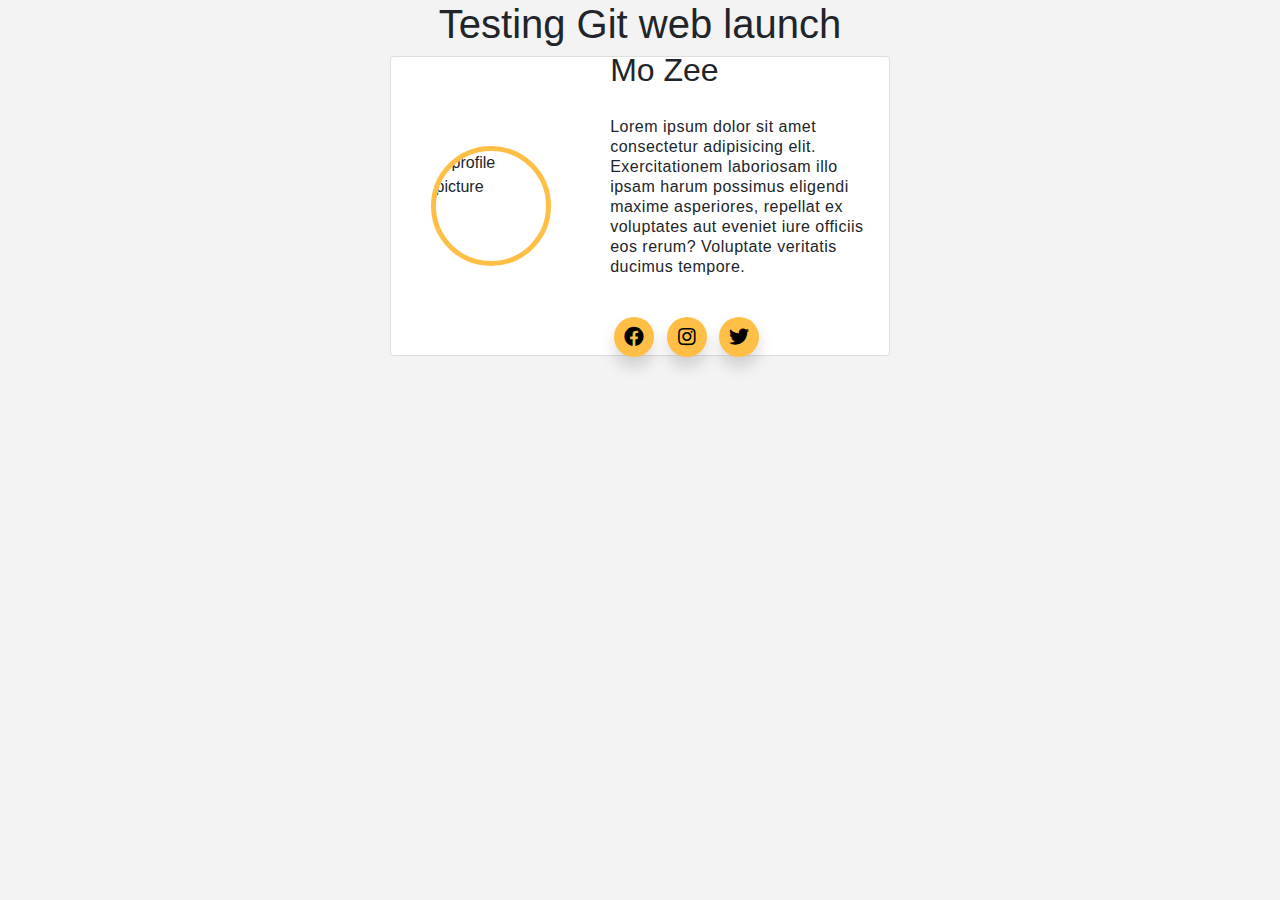
==== index.html @ 41446a6e "#style" ====
<!DOCTYPE html>
<html lang="en">

<head>
    <meta charset="UTF-8">
    <meta name="viewport" content="width=device-width, initial-scale=1">
    <!--    Window tab icon -->
    <!--     <link rel="shortcut icon" type="image/png" href="{% static 'logo/10.png'%}"/> -->

    <!-- Bootstrap CSS -->
    <link href="https://cdn.jsdelivr.net/npm/bootstrap@5.0.2/dist/css/bootstrap.min.css" rel="stylesheet"
        integrity="sha384-EVSTQN3/azprG1Anm3QDgpJLIm9Nao0Yz1ztcQTwFspd3yD65VohhpuuCOmLASjC" crossorigin="anonymous">
    <link rel="stylesheet" href="https://stackpath.bootstrapcdn.com/bootstrap/4.4.1/css/bootstrap.min.css">
    <link rel="stylesheet" href="https://cdnjs.cloudflare.com/ajax/libs/font-awesome/4.7.0/css/font-awesome.min.css">
    <link rel="stylesheet" href="https://cdnjs.cloudflare.com/ajax/libs/font-awesome/5.15.4/css/all.min.css">
    <link rel="stylesheet" href="./style.css" src="./style.css">
</head>

<body>

    <h1> Testing Git web launch</h1>

    <div class="card">
        <div class="image">
            <img src=".profile.jpg" alt="profile picture" class="profile"></img>
        </div>
        <div class="details">
            <h2>Mo Zee</h2>
            <p class='text'> Lorem ipsum dolor sit amet consectetur adipisicing elit. Exercitationem laboriosam illo
                ipsam harum possimus eligendi maxime asperiores, repellat ex voluptates aut eveniet iure officiis eos
                rerum? Voluptate veritatis ducimus tempore.</p>
            <div class='socialicons'>
                <a href="#" class="social"> <i class="fab fa-facebook"></i></a>
                <a href="#" class="social"> <i class="fab fa-instagram"></i></a>
                <a href="#" class="social"> <i class="fab fa-twitter"></i></a>
            </div>
        </div>
    </div>

</body>

</html>
---- style.css ----
*{
    margin: 0;
    padding: 0;
    box-sizing: border-box;
}

body{
    background: rgb(243, 243, 243);
    display: flex;
    align-items: center;
    justify-content: center;
    flex-direction: column;
    height: 100%;
    font-family: sans-serif;
}

.card{
    width: 500px;
    height: 300px;
    background: #fff;
    display: flex;
    flex-direction: row;
}

.image{
    display: flex;
    align-items: center;
    justify-content: center;
    width: 200px;
    background-size: #202729;
}

.profile{
    width: 120px;
    height: 120px;
    border-radius: 50%;
    border: 5px solid rgb(255, 191, 71)
}

.details {
    width: 300px;
    padding: 20px;
    display: flex;
    justify-content: center;
    flex-direction: column;
}

.text {
    margin-top: 20px;
    letter-spacing: 0.5px;
    line-height: 20px;
}

.socialicons {
    margin-top: 20px;
}

.social {
    margin: 4px;
    display: inline-block;
    text-align: center;
    width: 40px;
    height: 40px;
    border-radius: 50%;
    background: rgb(255, 191, 71);
    font-size: 20px;
    line-height: 40px;
    color: #000;
    box-shadow: 0 10px 15px rgba(0, 0, 0, 0.15);
}
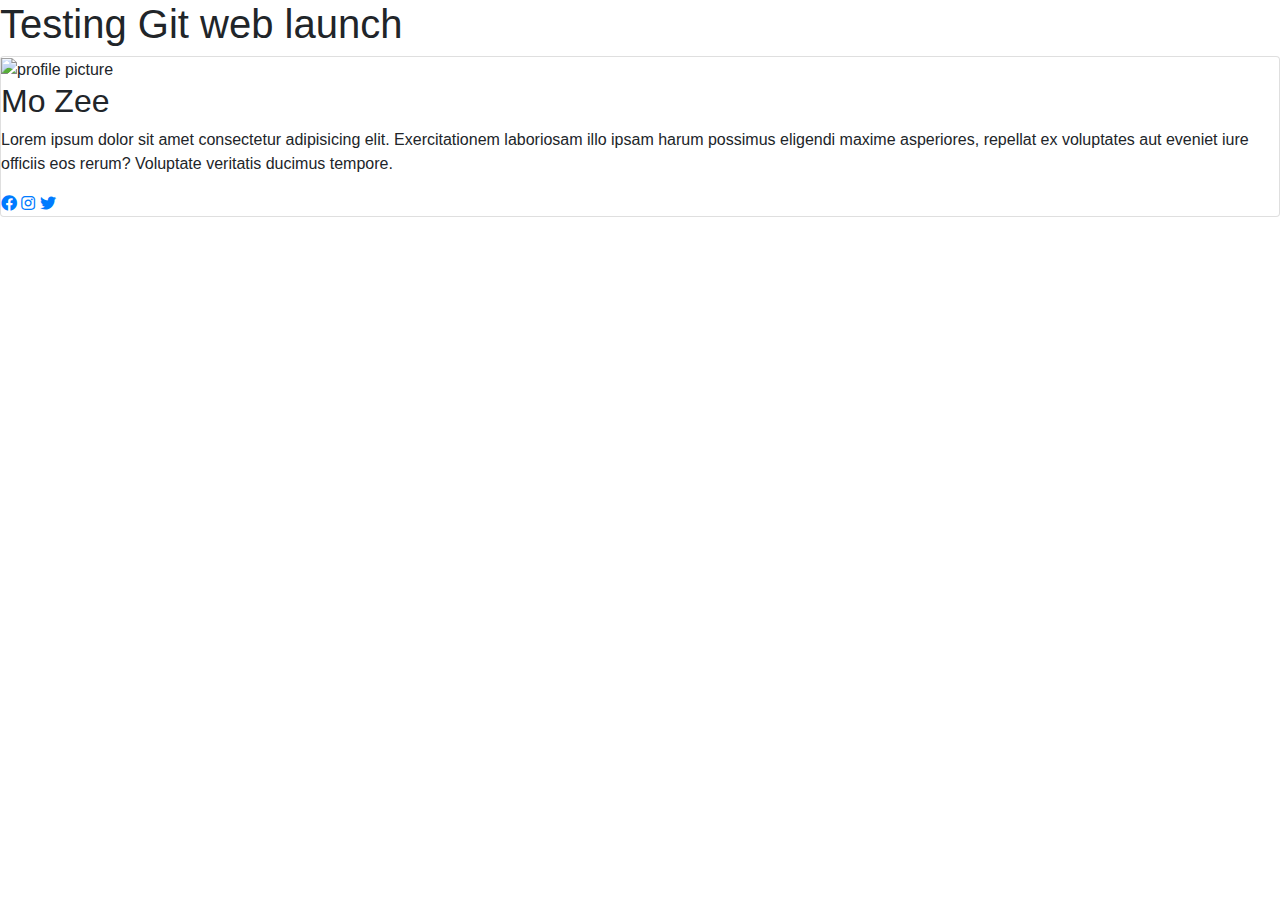
==== commit 3088c281: "#style" ====
--- a/index.html
+++ b/index.html
@@ -13,7 +13,7 @@
     <link rel="stylesheet" href="https://stackpath.bootstrapcdn.com/bootstrap/4.4.1/css/bootstrap.min.css">
     <link rel="stylesheet" href="https://cdnjs.cloudflare.com/ajax/libs/font-awesome/4.7.0/css/font-awesome.min.css">
     <link rel="stylesheet" href="https://cdnjs.cloudflare.com/ajax/libs/font-awesome/5.15.4/css/all.min.css">
-    <link rel="stylesheet" href="./style.css" src="./style.css">
+    <link rel="stylesheet" href=".style.css" src=".style.css">
 </head>
 
 <body>
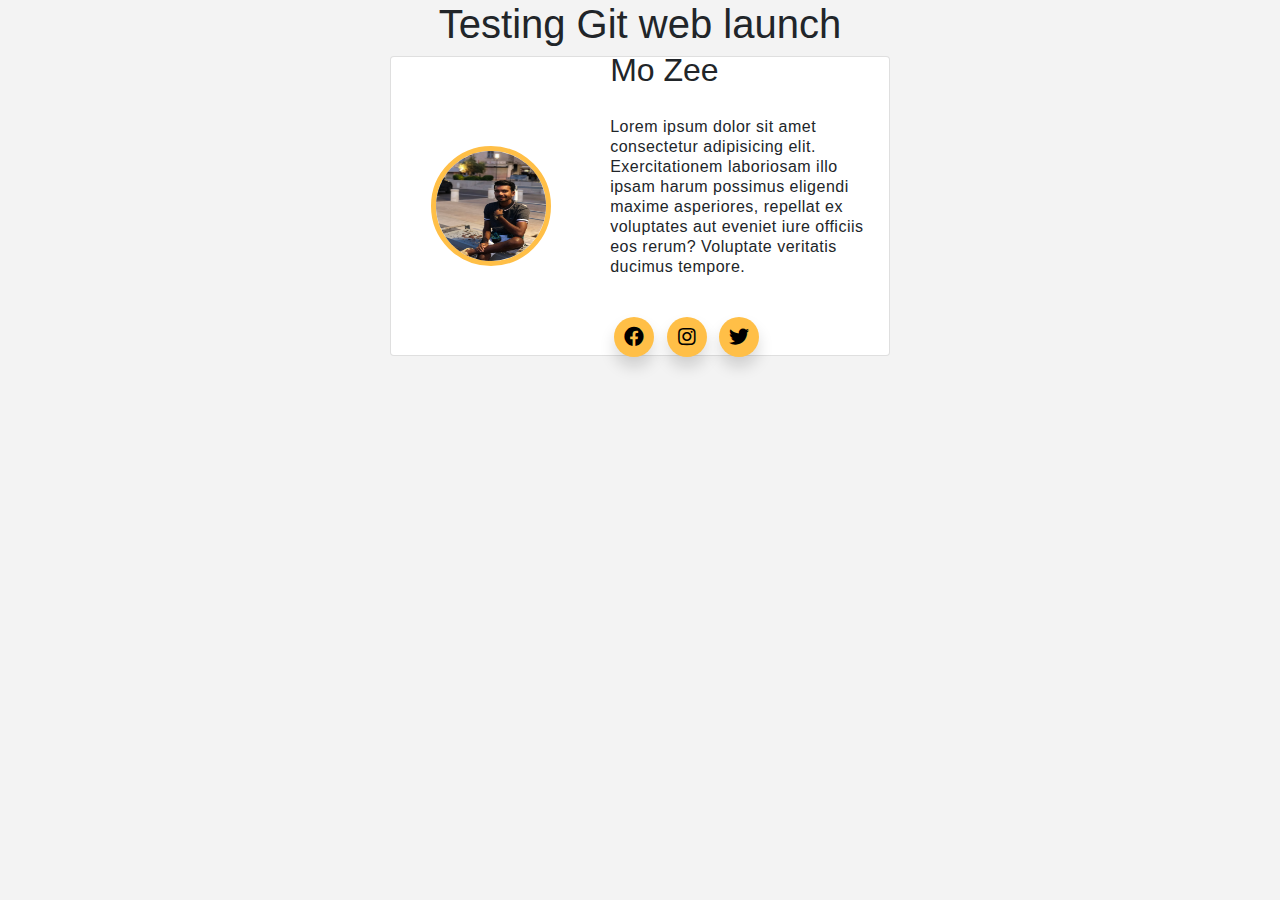
==== commit 006d43d4: "#style" ====
--- a/index.html
+++ b/index.html
@@ -13,7 +13,7 @@
     <link rel="stylesheet" href="https://stackpath.bootstrapcdn.com/bootstrap/4.4.1/css/bootstrap.min.css">
     <link rel="stylesheet" href="https://cdnjs.cloudflare.com/ajax/libs/font-awesome/4.7.0/css/font-awesome.min.css">
     <link rel="stylesheet" href="https://cdnjs.cloudflare.com/ajax/libs/font-awesome/5.15.4/css/all.min.css">
-    <link rel="stylesheet" href=".style.css" src=".style.css">
+    <link rel="stylesheet" href="./style.css" src="./style.css">
 </head>
 
 <body>
@@ -22,7 +22,7 @@
 
     <div class="card">
         <div class="image">
-            <img src=".profile.jpg" alt="profile picture" class="profile"></img>
+            <img src="./profile.jpg" alt="profile picture" class="profile"></img>
         </div>
         <div class="details">
             <h2>Mo Zee</h2>
--- a/style.css
+++ b/style.css
@@ -0,0 +1,70 @@
+*{
+    margin: 0;
+    padding: 0;
+    box-sizing: border-box;
+}
+
+body{
+    background: rgb(243, 243, 243);
+    display: flex;
+    align-items: center;
+    justify-content: center;
+    flex-direction: column;
+    height: 100%;
+    font-family: sans-serif;
+}
+
+.card{
+    width: 500px;
+    height: 300px;
+    background: #fff;
+    display: flex;
+    flex-direction: row;
+}
+
+.image{
+    display: flex;
+    align-items: center;
+    justify-content: center;
+    width: 200px;
+    background-size: #202729;
+}
+
+.profile{
+    width: 120px;
+    height: 120px;
+    border-radius: 50%;
+    border: 5px solid rgb(255, 191, 71)
+}
+
+.details {
+    width: 300px;
+    padding: 20px;
+    display: flex;
+    justify-content: center;
+    flex-direction: column;
+}
+
+.text {
+    margin-top: 20px;
+    letter-spacing: 0.5px;
+    line-height: 20px;
+}
+
+.socialicons {
+    margin-top: 20px;
+}
+
+.social {
+    margin: 4px;
+    display: inline-block;
+    text-align: center;
+    width: 40px;
+    height: 40px;
+    border-radius: 50%;
+    background: rgb(255, 191, 71);
+    font-size: 20px;
+    line-height: 40px;
+    color: #000;
+    box-shadow: 0 10px 15px rgba(0, 0, 0, 0.15);
+}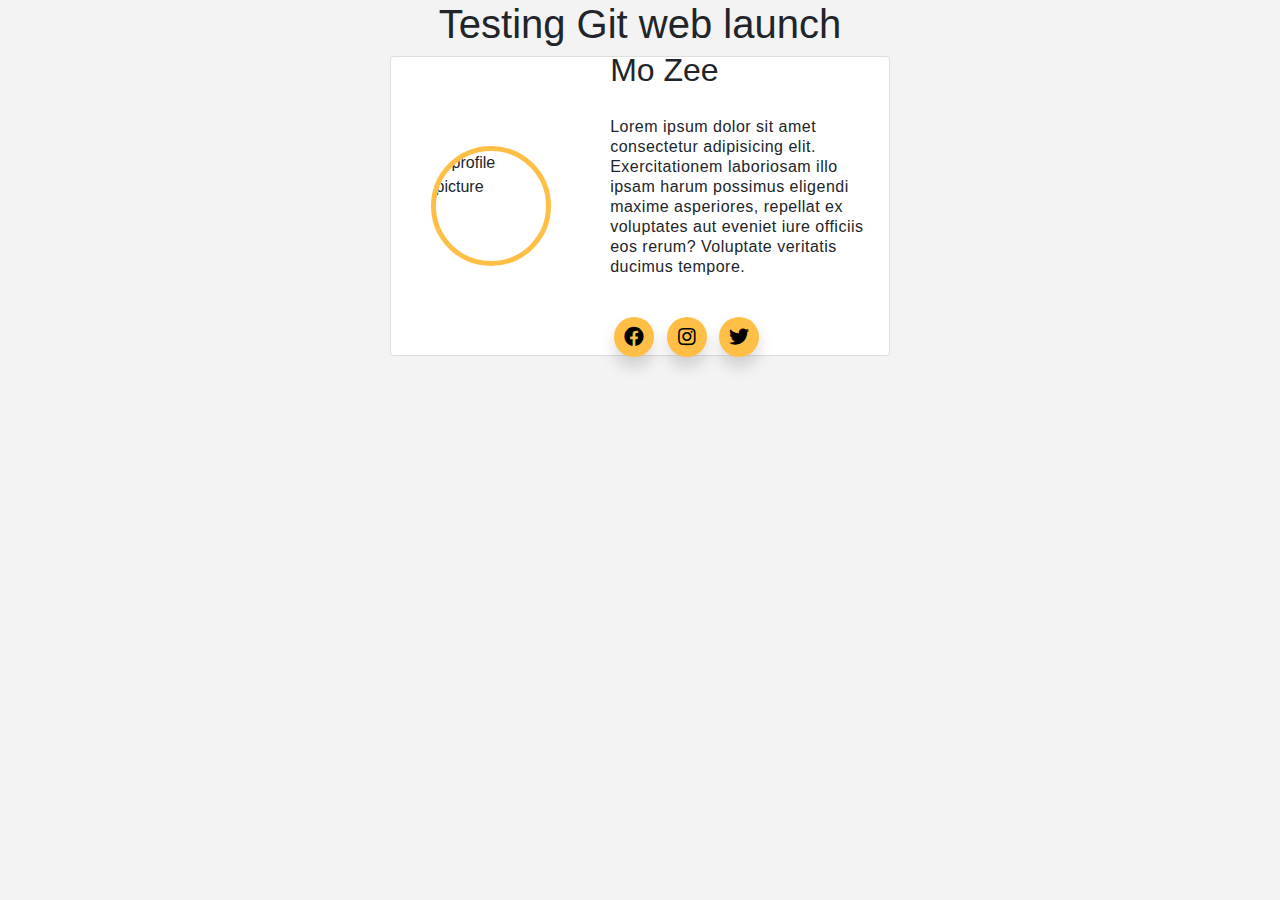
==== commit 93ea3197: "#style" ====
--- a/index.html
+++ b/index.html
@@ -14,6 +14,78 @@
     <link rel="stylesheet" href="https://cdnjs.cloudflare.com/ajax/libs/font-awesome/4.7.0/css/font-awesome.min.css">
     <link rel="stylesheet" href="https://cdnjs.cloudflare.com/ajax/libs/font-awesome/5.15.4/css/all.min.css">
     <link rel="stylesheet" href="./style.css" src="./style.css">
+    <style>
+        * {
+            margin: 0;
+            padding: 0;
+            box-sizing: border-box;
+        }
+
+        body {
+            background: rgb(243, 243, 243);
+            display: flex;
+            align-items: center;
+            justify-content: center;
+            flex-direction: column;
+            height: 100%;
+            font-family: sans-serif;
+        }
+
+        .card {
+            width: 500px;
+            height: 300px;
+            background: #fff;
+            display: flex;
+            flex-direction: row;
+        }
+
+        .image {
+            display: flex;
+            align-items: center;
+            justify-content: center;
+            width: 200px;
+            background-size: #202729;
+        }
+
+        .profile {
+            width: 120px;
+            height: 120px;
+            border-radius: 50%;
+            border: 5px solid rgb(255, 191, 71)
+        }
+
+        .details {
+            width: 300px;
+            padding: 20px;
+            display: flex;
+            justify-content: center;
+            flex-direction: column;
+        }
+
+        .text {
+            margin-top: 20px;
+            letter-spacing: 0.5px;
+            line-height: 20px;
+        }
+
+        .socialicons {
+            margin-top: 20px;
+        }
+
+        .social {
+            margin: 4px;
+            display: inline-block;
+            text-align: center;
+            width: 40px;
+            height: 40px;
+            border-radius: 50%;
+            background: rgb(255, 191, 71);
+            font-size: 20px;
+            line-height: 40px;
+            color: #000;
+            box-shadow: 0 10px 15px rgba(0, 0, 0, 0.15);
+        }
+    </style>
 </head>
 
 <body>
@@ -22,7 +94,7 @@
 
     <div class="card">
         <div class="image">
-            <img src="./profile.jpg" alt="profile picture" class="profile"></img>
+            <img src=".profile.jpg" alt="profile picture" class="profile"></img>
         </div>
         <div class="details">
             <h2>Mo Zee</h2>
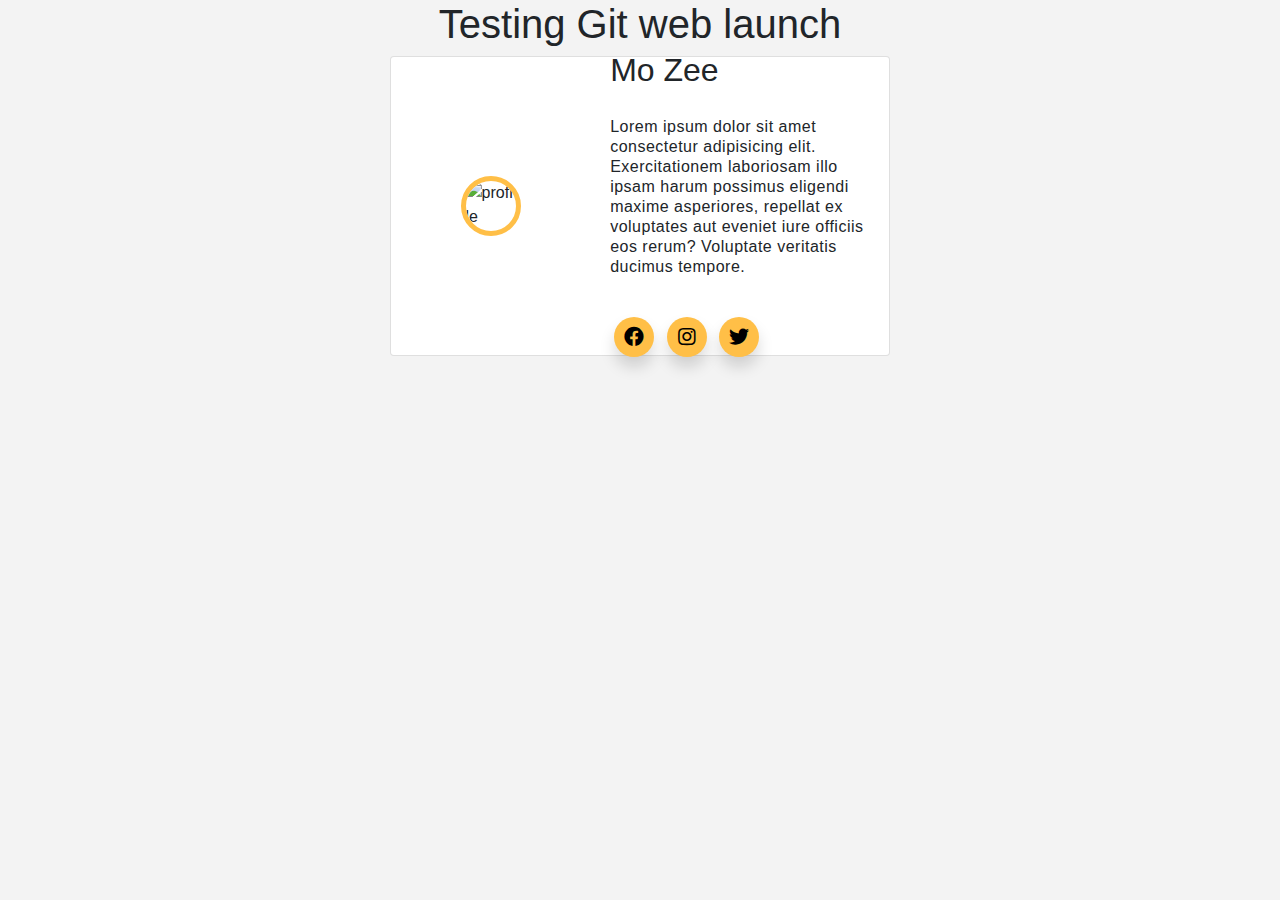
==== commit 232a5768: "#styles" ====
--- a/index.html
+++ b/index.html
@@ -94,7 +94,7 @@
 
     <div class="card">
         <div class="image">
-            <img src=".profile.jpg" alt="profile picture" class="profile"></img>
+            <img src=".profile.jpg" alt="profile picture" class="profile" style="width: 60px; height: 60px;"></img>
         </div>
         <div class="details">
             <h2>Mo Zee</h2>
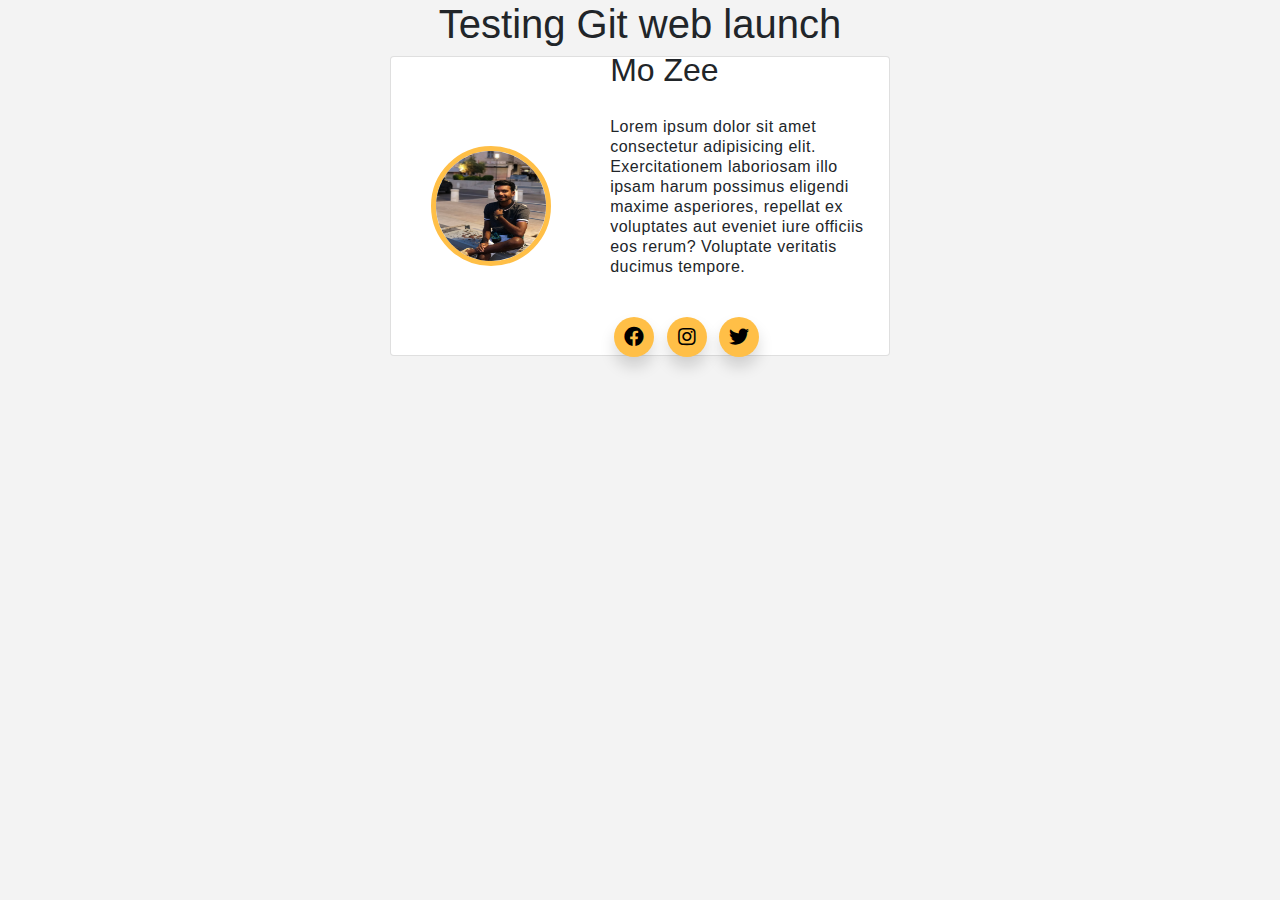
==== commit a08f99d6: "#style" ====
--- a/index.html
+++ b/index.html
@@ -94,7 +94,7 @@
 
     <div class="card">
         <div class="image">
-            <img src=".profile.jpg" alt="profile picture" class="profile" style="width: 60px; height: 60px;"></img>
+            <img src="./profile.jpg" alt="profile picture" class="profile"></img>
         </div>
         <div class="details">
             <h2>Mo Zee</h2>
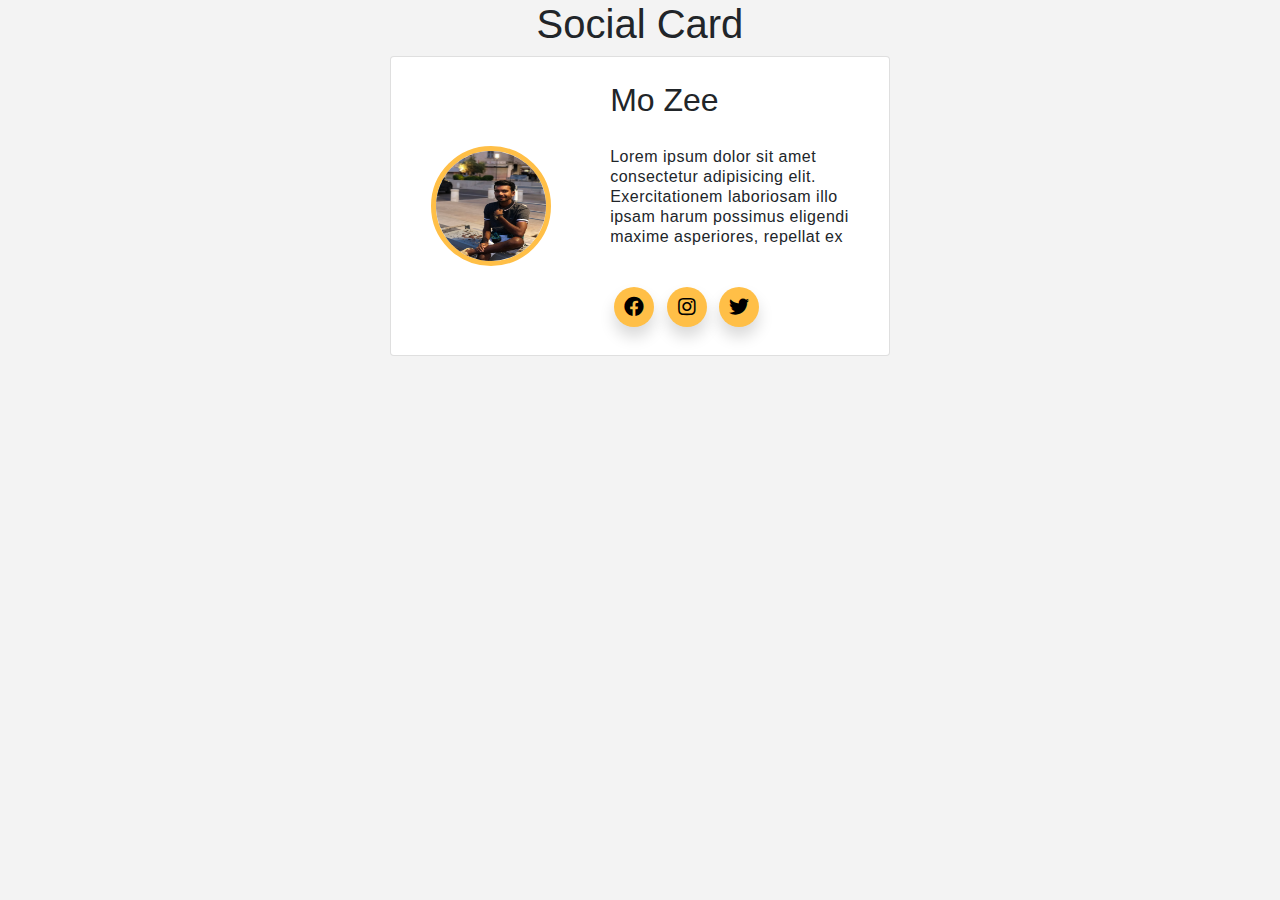
==== commit b7ac7c82: "#style" ====
--- a/index.html
+++ b/index.html
@@ -90,7 +90,7 @@
 
 <body>
 
-    <h1> Testing Git web launch</h1>
+    <h1> Social Card</h1>
 
     <div class="card">
         <div class="image">
@@ -99,8 +99,7 @@
         <div class="details">
             <h2>Mo Zee</h2>
             <p class='text'> Lorem ipsum dolor sit amet consectetur adipisicing elit. Exercitationem laboriosam illo
-                ipsam harum possimus eligendi maxime asperiores, repellat ex voluptates aut eveniet iure officiis eos
-                rerum? Voluptate veritatis ducimus tempore.</p>
+                ipsam harum possimus eligendi maxime asperiores, repellat ex </p>
             <div class='socialicons'>
                 <a href="#" class="social"> <i class="fab fa-facebook"></i></a>
                 <a href="#" class="social"> <i class="fab fa-instagram"></i></a>
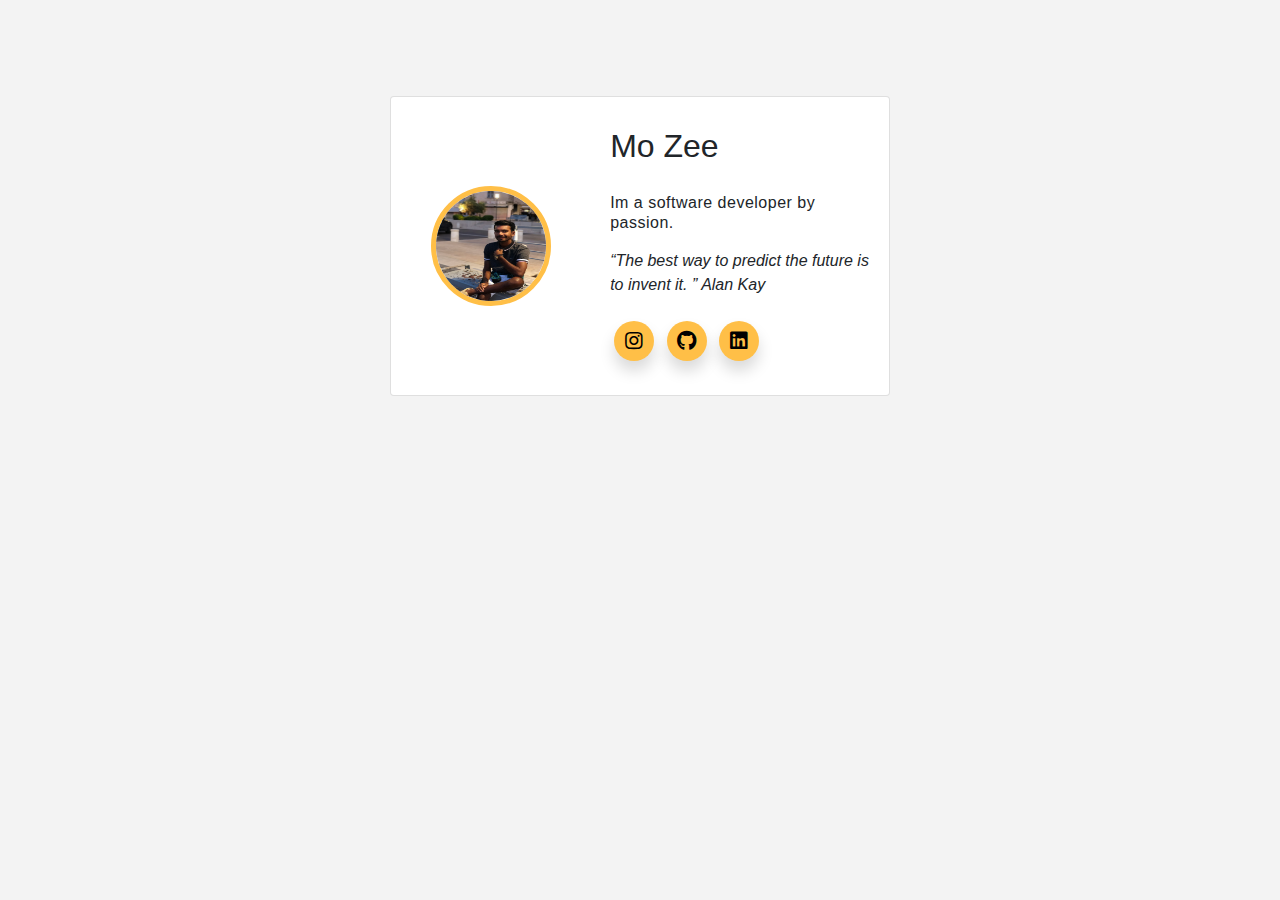
==== commit bdc3e07b: "#style" ====
--- a/index.html
+++ b/index.html
@@ -13,84 +13,15 @@
     <link rel="stylesheet" href="https://stackpath.bootstrapcdn.com/bootstrap/4.4.1/css/bootstrap.min.css">
     <link rel="stylesheet" href="https://cdnjs.cloudflare.com/ajax/libs/font-awesome/4.7.0/css/font-awesome.min.css">
     <link rel="stylesheet" href="https://cdnjs.cloudflare.com/ajax/libs/font-awesome/5.15.4/css/all.min.css">
-    <link rel="stylesheet" href="./style.css" src="./style.css">
-    <style>
-        * {
-            margin: 0;
-            padding: 0;
-            box-sizing: border-box;
-        }
+    <link rel="stylesheet" href="./style.css">
 
-        body {
-            background: rgb(243, 243, 243);
-            display: flex;
-            align-items: center;
-            justify-content: center;
-            flex-direction: column;
-            height: 100%;
-            font-family: sans-serif;
-        }
-
-        .card {
-            width: 500px;
-            height: 300px;
-            background: #fff;
-            display: flex;
-            flex-direction: row;
-        }
-
-        .image {
-            display: flex;
-            align-items: center;
-            justify-content: center;
-            width: 200px;
-            background-size: #202729;
-        }
-
-        .profile {
-            width: 120px;
-            height: 120px;
-            border-radius: 50%;
-            border: 5px solid rgb(255, 191, 71)
-        }
-
-        .details {
-            width: 300px;
-            padding: 20px;
-            display: flex;
-            justify-content: center;
-            flex-direction: column;
-        }
-
-        .text {
-            margin-top: 20px;
-            letter-spacing: 0.5px;
-            line-height: 20px;
-        }
-
-        .socialicons {
-            margin-top: 20px;
-        }
-
-        .social {
-            margin: 4px;
-            display: inline-block;
-            text-align: center;
-            width: 40px;
-            height: 40px;
-            border-radius: 50%;
-            background: rgb(255, 191, 71);
-            font-size: 20px;
-            line-height: 40px;
-            color: #000;
-            box-shadow: 0 10px 15px rgba(0, 0, 0, 0.15);
-        }
-    </style>
 </head>
 
 <body>
-
-    <h1> Social Card</h1>
+    <br class="m-5">
+    <br class="m-5">
+    <br class="m-5">
+    <br class="m-5">
 
     <div class="card">
         <div class="image">
@@ -98,12 +29,14 @@
         </div>
         <div class="details">
             <h2>Mo Zee</h2>
-            <p class='text'> Lorem ipsum dolor sit amet consectetur adipisicing elit. Exercitationem laboriosam illo
-                ipsam harum possimus eligendi maxime asperiores, repellat ex </p>
+            <p class='text'> Im a software developer by passion. </p>
+            <em>“The best way to predict the future is to invent it. ” Alan Kay</em>
             <div class='socialicons'>
-                <a href="#" class="social"> <i class="fab fa-facebook"></i></a>
-                <a href="#" class="social"> <i class="fab fa-instagram"></i></a>
-                <a href="#" class="social"> <i class="fab fa-twitter"></i></a>
+                <!-- <a href="#" class="social"> <i class="fab fa-facebook"></i></a> -->
+                <a href="https://www.instagram.com/ziii_ed/" class="social"> <i class="fab fa-instagram"></i></a>
+                <a href="https://github.com/Mo-Xiyad" class="social"> <i class="fab fa-github"></i></a>
+                <!-- <a href="https://twitter.com/MoXiyad" class="social"> <i class="fab fa-twitter"></i></a> -->
+                <a href="https://www.linkedin.com/in/zee-xiyad" class="social"> <i class="fab fa-linkedin"></i></a>
             </div>
         </div>
     </div>
